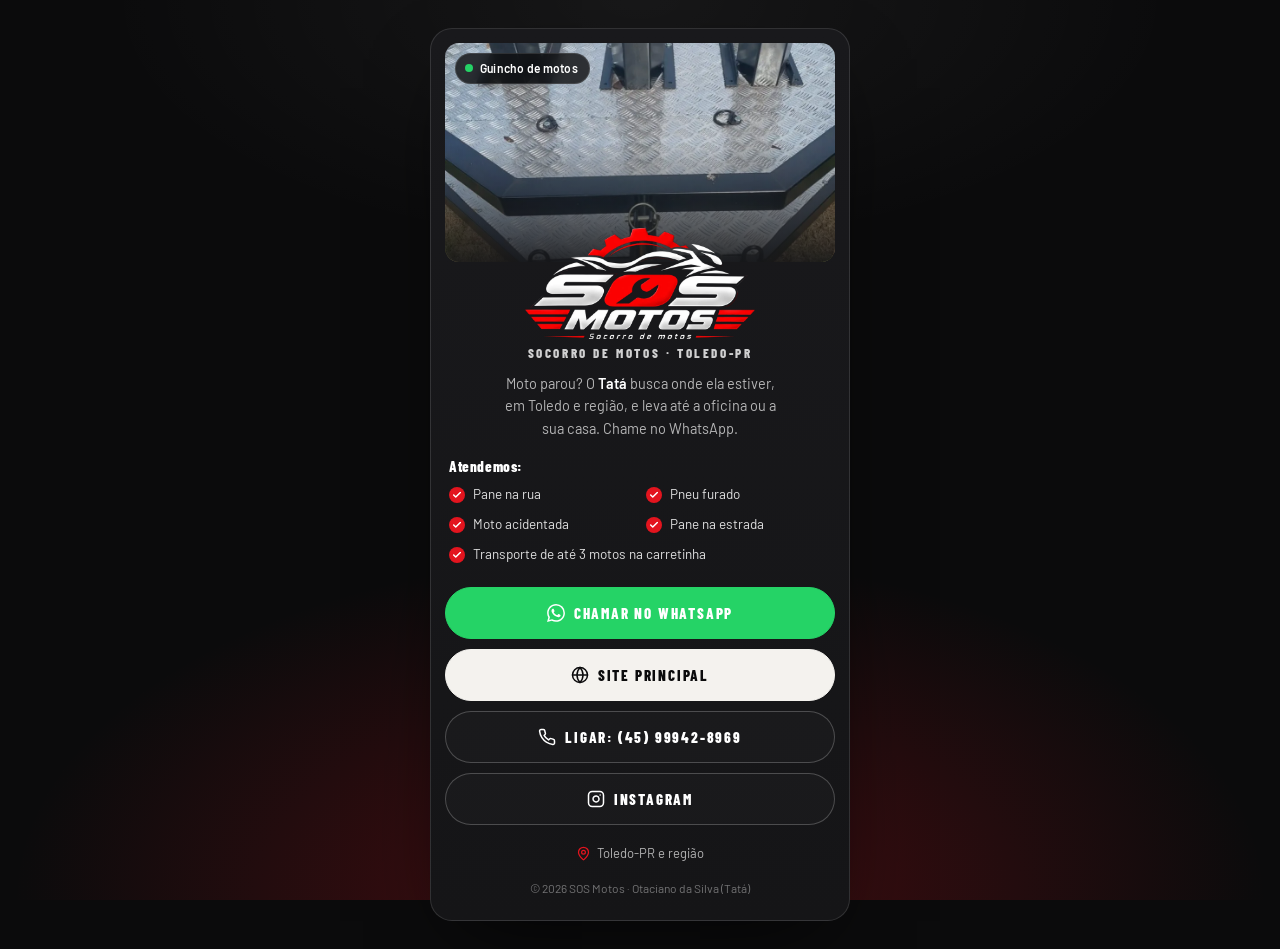
==== instagram/index.html @ 25db83f6 "Página de link na bio do Instagram (/instagram/) Co-Authored-By: Claude Opus 5.5 <noreply@anthropic." ====
<!doctype html>
<html lang="pt-BR">
<head>
<meta charset="utf-8">
<meta name="viewport" content="width=device-width, initial-scale=1, viewport-fit=cover">
<title>SOS Motos — Link na bio</title>
<meta name="description" content="Guincho e socorro de motos em Toledo-PR e região. Chame o Tatá no WhatsApp.">
<meta name="robots" content="noindex, follow">
<link rel="canonical" href="https://murilolodi.github.io/site-sos-motos/">
<meta property="og:type" content="website">
<meta property="og:locale" content="pt_BR">
<meta property="og:title" content="SOS Motos: guincho de motos em Toledo-PR">
<meta property="og:description" content="Moto parada? O Tatá busca onde ela estiver, em Toledo e região.">
<meta property="og:image" content="https://murilolodi.github.io/site-sos-motos/share-v2.jpg">
<meta property="og:image:width" content="1200">
<meta property="og:image:height" content="630">
<link rel="icon" href="../favicon.png" type="image/png">
<link rel="apple-touch-icon" href="../apple-touch-icon.png">
<meta name="theme-color" content="#0B0B0C">
<link rel="preconnect" href="https://fonts.googleapis.com">
<link rel="preconnect" href="https://fonts.gstatic.com" crossorigin>
<link href="https://fonts.googleapis.com/css2?family=Barlow+Condensed:wght@700;800&family=Barlow:wght@400;500;600&display=swap" rel="stylesheet">
<style>
  :root {
    --black: #0B0B0C; --card: #151517; --line: rgba(255,255,255,.12);
    --red: #E3141E; --light: #F4F2EE; --muted: rgba(255,255,255,.68);
    --wa: #25D366; --ease: cubic-bezier(.22,1,.36,1);
  }
  * { box-sizing: border-box; }
  html { -webkit-text-size-adjust: 100%; }
  body {
    margin: 0; min-height: 100vh; min-height: 100dvh;
    display: grid; place-items: center;
    padding: 28px 16px calc(28px + env(safe-area-inset-bottom));
    color: #fff; font: 400 15px/1.55 "Barlow", system-ui, sans-serif;
    background:
      radial-gradient(70% 55% at 50% 100%, rgba(227,20,30,.28), transparent 70%),
      radial-gradient(60% 40% at 50% 0%, rgba(255,255,255,.05), transparent 70%),
      var(--black);
    background-attachment: fixed;
  }
  .card {
    width: 100%; max-width: 420px;
    background: linear-gradient(180deg, #19191c, var(--card));
    border: 1px solid var(--line); border-radius: 22px;
    padding: 14px 14px 22px;
    box-shadow: 0 30px 80px -30px rgba(0,0,0,.8);
    opacity: 0; transform: translateY(14px);
    animation: in .7s var(--ease) .05s forwards;
  }
  @keyframes in { to { opacity: 1; transform: none; } }
  .photo { position: relative; border-radius: 14px; overflow: hidden; aspect-ratio: 16 / 9; background: #222; }
  .photo img { width: 100%; height: 100%; object-fit: cover; display: block; }
  .photo::after { content: ""; position: absolute; inset: 0; background: linear-gradient(180deg, transparent 45%, rgba(21,21,23,.9)); }
  .badge {
    position: absolute; z-index: 1; left: 10px; top: 10px;
    display: inline-flex; align-items: center; gap: 7px;
    background: rgba(11,11,12,.78); backdrop-filter: blur(6px); -webkit-backdrop-filter: blur(6px);
    border: 1px solid var(--line); border-radius: 99px;
    padding: 5px 11px 5px 9px; font-size: 12px; font-weight: 600; letter-spacing: .02em;
  }
  .badge i { width: 8px; height: 8px; border-radius: 50%; background: var(--wa); box-shadow: 0 0 0 0 rgba(37,211,102,.6); animation: ping 2s infinite; }
  @keyframes ping { 70% { box-shadow: 0 0 0 8px rgba(37,211,102,0); } 100% { box-shadow: 0 0 0 0 rgba(37,211,102,0); } }
  .logo { display: block; width: 230px; max-width: 70%; height: auto; margin: -34px auto 0; position: relative; z-index: 1; }
  .tag {
    margin: 8px 0 0; text-align: center;
    font: 800 13px/1 "Barlow Condensed", sans-serif; letter-spacing: .2em; text-transform: uppercase; color: rgba(255,255,255,.8);
  }
  .lead { margin: 12px auto 0; max-width: 34ch; text-align: center; color: var(--muted); font-size: 14.5px; }
  .lead strong { color: #fff; font-weight: 600; }
  .list-t { margin: 20px 4px 10px; font: 800 15px/1 "Barlow Condensed", sans-serif; letter-spacing: .04em; }
  ul { list-style: none; margin: 0; padding: 0 4px; display: grid; grid-template-columns: 1fr 1fr; gap: 9px 12px; }
  li { display: flex; align-items: center; gap: 8px; font-size: 13.5px; color: rgba(255,255,255,.86); }
  li svg { flex: none; width: 16px; height: 16px; padding: 3px; border-radius: 50%; background: var(--red); color: #fff; }
  li.wide { grid-column: 1 / -1; }
  .links { display: grid; gap: 10px; margin-top: 22px; }
  .btn {
    position: relative; overflow: hidden;
    display: flex; align-items: center; justify-content: center; gap: 9px;
    min-height: 52px; padding: 0 18px; border-radius: 99px;
    font: 800 15px/1 "Barlow Condensed", sans-serif; letter-spacing: .12em; text-transform: uppercase;
    text-decoration: none; color: #fff; border: 1px solid rgba(255,255,255,.22); background: rgba(255,255,255,.02);
    transition: transform .18s var(--ease), background .2s, border-color .2s;
  }
  .btn:hover { background: rgba(255,255,255,.07); border-color: rgba(255,255,255,.4); transform: translateY(-2px); }
  .btn:active { transform: scale(.98); }
  .btn svg { width: 18px; height: 18px; flex: none; }
  .btn--site { background: var(--light); color: var(--black); border-color: var(--light); }
  .btn--site:hover { background: #fff; border-color: #fff; }
  .btn--wa { background: var(--wa); border-color: var(--wa); color: #fff; }
  .btn--wa:hover { background: #1fbe5a; border-color: #1fbe5a; }
  .btn--wa::after {
    content: ""; position: absolute; inset: 0; transform: translateX(-120%);
    background: linear-gradient(100deg, transparent 30%, rgba(255,255,255,.35) 50%, transparent 70%);
    animation: shine 3.6s var(--ease) 1.2s infinite;
  }
  @keyframes shine { 0%, 55% { transform: translateX(-120%); } 85%, 100% { transform: translateX(120%); } }
  .where { margin: 18px 0 0; display: flex; justify-content: center; align-items: center; gap: 6px; color: var(--muted); font-size: 13px; text-align: center; }
  .where svg { width: 15px; height: 15px; color: var(--red); flex: none; }
  .foot { margin: 16px 0 0; text-align: center; font-size: 12px; color: rgba(255,255,255,.4); }
  .foot a { color: inherit; }
  :focus-visible { outline: 2px solid var(--red); outline-offset: 3px; }
  @media (prefers-reduced-motion: reduce) {
    .card { animation: none; opacity: 1; transform: none; }
    .badge i, .btn--wa::after { animation: none; }
  }
</style>
</head>
<body>
<main class="card">
  <div class="photo">
    <img src="../img/carretinha-900.webp" alt="Carretinha do SOS Motos para até 3 motos" width="900" height="600">
    <span class="badge"><i></i>Guincho de motos</span>
  </div>

  <img class="logo" src="../img/logo.webp" alt="SOS Motos — socorro de motos" width="362" height="174">
  <p class="tag">Socorro de motos · Toledo-PR</p>
  <p class="lead">Moto parou? O <strong>Tatá</strong> busca onde ela estiver, em Toledo e região, e leva até a oficina ou a sua casa. Chame no WhatsApp.</p>

  <p class="list-t">Atendemos:</p>
  <ul>
    <li><svg viewBox="0 0 24 24" fill="none" stroke="currentColor" stroke-width="3.5" stroke-linecap="round" stroke-linejoin="round" aria-hidden="true"><path d="M20 6 9 17l-5-5"/></svg>Pane na rua</li>
    <li><svg viewBox="0 0 24 24" fill="none" stroke="currentColor" stroke-width="3.5" stroke-linecap="round" stroke-linejoin="round" aria-hidden="true"><path d="M20 6 9 17l-5-5"/></svg>Pneu furado</li>
    <li><svg viewBox="0 0 24 24" fill="none" stroke="currentColor" stroke-width="3.5" stroke-linecap="round" stroke-linejoin="round" aria-hidden="true"><path d="M20 6 9 17l-5-5"/></svg>Moto acidentada</li>
    <li><svg viewBox="0 0 24 24" fill="none" stroke="currentColor" stroke-width="3.5" stroke-linecap="round" stroke-linejoin="round" aria-hidden="true"><path d="M20 6 9 17l-5-5"/></svg>Pane na estrada</li>
    <li class="wide"><svg viewBox="0 0 24 24" fill="none" stroke="currentColor" stroke-width="3.5" stroke-linecap="round" stroke-linejoin="round" aria-hidden="true"><path d="M20 6 9 17l-5-5"/></svg>Transporte de até 3 motos na carretinha</li>
  </ul>

  <nav class="links" aria-label="Links do SOS Motos">
    <a class="btn btn--wa" data-wa href="https://wa.me/5545999428969"><svg viewBox="0 0 24 24" fill="currentColor" aria-hidden="true"><path d="M17.472 14.382c-.297-.149-1.758-.867-2.03-.967-.273-.099-.471-.148-.67.15-.197.297-.767.966-.94 1.164-.173.199-.347.223-.644.075-.297-.15-1.255-.463-2.39-1.475-.883-.788-1.48-1.761-1.653-2.059-.173-.297-.018-.458.13-.606.134-.133.298-.347.446-.52.149-.174.198-.298.298-.497.099-.198.05-.371-.025-.52-.075-.149-.669-1.612-.916-2.207-.242-.579-.487-.5-.669-.51-.173-.008-.371-.01-.57-.01-.198 0-.52.074-.792.372-.272.297-1.04 1.016-1.04 2.479 0 1.462 1.065 2.875 1.213 3.074.149.198 2.096 3.2 5.077 4.487.709.306 1.262.489 1.694.625.712.227 1.36.195 1.871.118.571-.085 1.758-.719 2.006-1.413.248-.694.248-1.289.173-1.413-.074-.124-.272-.198-.57-.347m-5.421 7.403h-.004a9.87 9.87 0 01-5.031-1.378l-.361-.214-3.741.982.998-3.648-.235-.374a9.86 9.86 0 01-1.51-5.26c.001-5.45 4.436-9.884 9.888-9.884 2.64 0 5.122 1.03 6.988 2.898a9.825 9.825 0 012.893 6.994c-.003 5.45-4.437 9.884-9.885 9.884m8.413-18.297A11.815 11.815 0 0012.05 0C5.495 0 .16 5.335.157 11.892c0 2.096.547 4.142 1.588 5.945L.057 24l6.305-1.654a11.882 11.882 0 005.683 1.448h.005c6.554 0 11.89-5.335 11.893-11.893a11.821 11.821 0 00-3.48-8.413Z"/></svg>Chamar no WhatsApp</a>
    <a class="btn btn--site" href="../"><svg viewBox="0 0 24 24" fill="none" stroke="currentColor" stroke-width="2" stroke-linecap="round" stroke-linejoin="round" aria-hidden="true"><circle cx="12" cy="12" r="10"/><path d="M12 2a14.5 14.5 0 0 0 0 20 14.5 14.5 0 0 0 0-20"/><path d="M2 12h20"/></svg>Site principal</a>
    <a class="btn" data-tel href="tel:+5545999428969"><svg viewBox="0 0 24 24" fill="none" stroke="currentColor" stroke-width="2" stroke-linecap="round" stroke-linejoin="round" aria-hidden="true"><path d="M22 16.92v3a2 2 0 0 1-2.18 2 19.79 19.79 0 0 1-8.63-3.07 19.5 19.5 0 0 1-6-6 19.79 19.79 0 0 1-3.07-8.67A2 2 0 0 1 4.11 2h3a2 2 0 0 1 2 1.72 12.84 12.84 0 0 0 .7 2.81 2 2 0 0 1-.45 2.11L8.09 9.91a16 16 0 0 0 6 6l1.27-1.27a2 2 0 0 1 2.11-.45 12.84 12.84 0 0 0 2.81.7A2 2 0 0 1 22 16.92z"/></svg>Ligar: (45) 99942-8969</a>
    <a class="btn" data-ig href="https://www.instagram.com/" target="_blank" rel="noopener"><svg viewBox="0 0 24 24" fill="none" stroke="currentColor" stroke-width="2" stroke-linecap="round" stroke-linejoin="round" aria-hidden="true"><rect x="2" y="2" width="20" height="20" rx="5"/><path d="M16 11.37A4 4 0 1 1 12.63 8 4 4 0 0 1 16 11.37z"/><path d="M17.5 6.5h.01"/></svg>Instagram</a>
  </nav>

  <p class="where"><svg viewBox="0 0 24 24" fill="none" stroke="currentColor" stroke-width="2" stroke-linecap="round" stroke-linejoin="round" aria-hidden="true"><path d="M20 10c0 4.993-5.539 10.193-7.399 11.799a1 1 0 0 1-1.202 0C9.539 20.193 4 14.993 4 10a8 8 0 0 1 16 0"/><circle cx="12" cy="10" r="3"/></svg>Toledo-PR e região</p>
  <p class="foot">© 2026 SOS Motos · Otaciano da Silva (Tatá)</p>
</main>

<script>
  // Contatos: troque só aqui.
  const WHATSAPP = '5545999428969';
  const TELEFONE = '+5545999428969';
  const INSTAGRAM = ''; // só o usuário, sem @ (ex.: sosmotostoledo)
  const MENSAGEM = 'Olá, Tatá! Vim pelo Instagram. Preciso de guincho para minha moto. Minha localização:';

  document.querySelectorAll('[data-wa]').forEach((a) => {
    a.href = `https://wa.me/${WHATSAPP}?text=${encodeURIComponent(MENSAGEM)}`;
    a.target = '_blank'; a.rel = 'noopener';
  });
  document.querySelectorAll('[data-tel]').forEach((a) => { a.href = `tel:${TELEFONE}`; });
  document.querySelectorAll('[data-ig]').forEach((a) => {
    if (INSTAGRAM) a.href = `https://www.instagram.com/${INSTAGRAM}/`;
  });
</script>
</body>
</html>
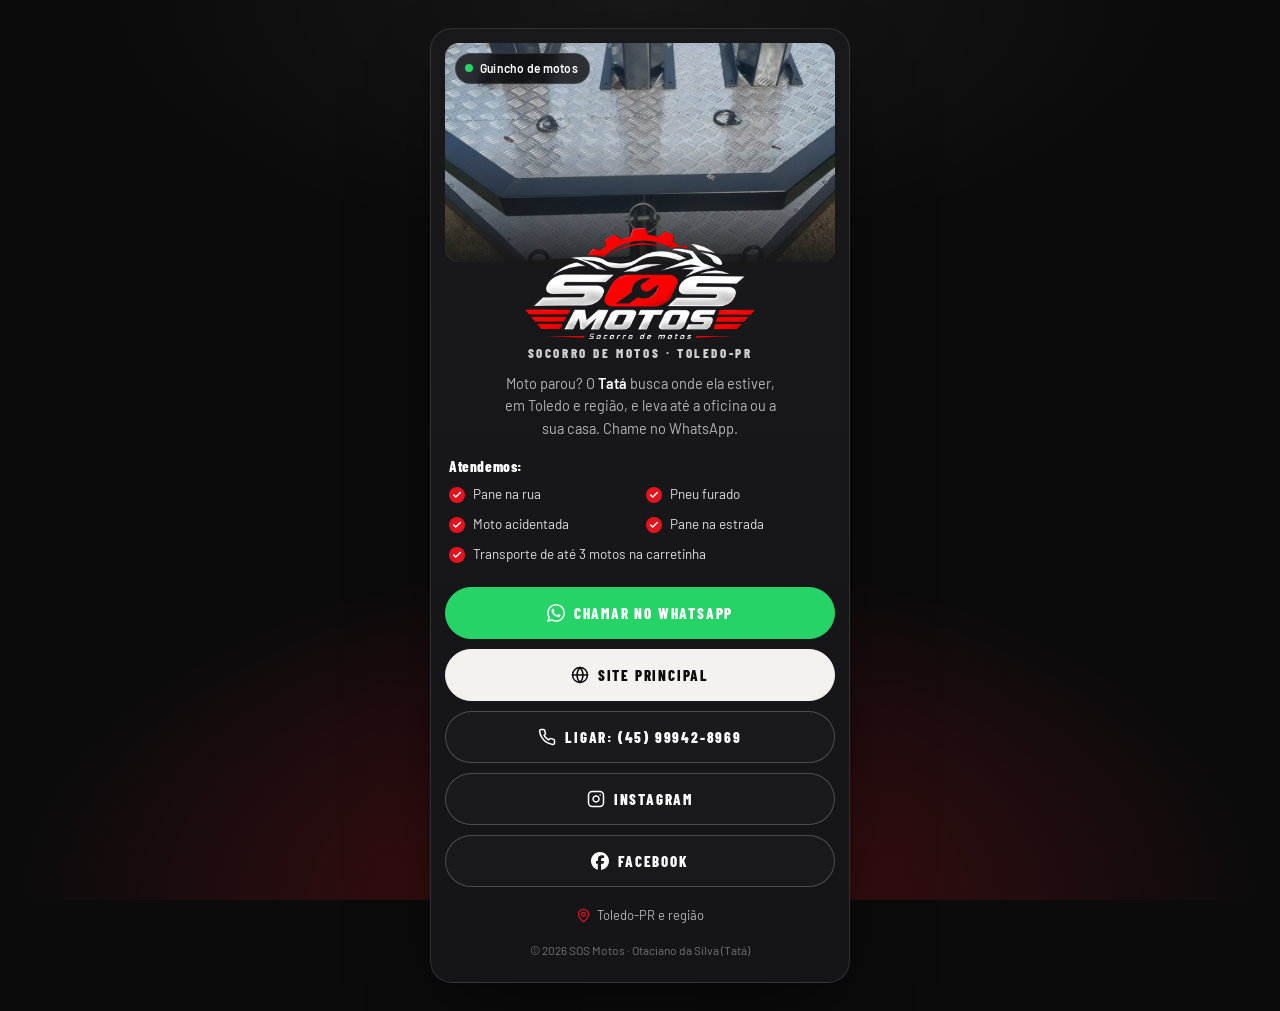
==== commit df877387: "Facebook na página da bio, no rodapé e nos dados do Google Co-Authored-By: Claude Opus 5.5 <noreply@" ====
--- a/instagram/index.html
+++ b/instagram/index.html
@@ -131,6 +131,7 @@
     <a class="btn btn--site" href="../"><svg viewBox="0 0 24 24" fill="none" stroke="currentColor" stroke-width="2" stroke-linecap="round" stroke-linejoin="round" aria-hidden="true"><circle cx="12" cy="12" r="10"/><path d="M12 2a14.5 14.5 0 0 0 0 20 14.5 14.5 0 0 0 0-20"/><path d="M2 12h20"/></svg>Site principal</a>
     <a class="btn" data-tel href="tel:+5545999428969"><svg viewBox="0 0 24 24" fill="none" stroke="currentColor" stroke-width="2" stroke-linecap="round" stroke-linejoin="round" aria-hidden="true"><path d="M22 16.92v3a2 2 0 0 1-2.18 2 19.79 19.79 0 0 1-8.63-3.07 19.5 19.5 0 0 1-6-6 19.79 19.79 0 0 1-3.07-8.67A2 2 0 0 1 4.11 2h3a2 2 0 0 1 2 1.72 12.84 12.84 0 0 0 .7 2.81 2 2 0 0 1-.45 2.11L8.09 9.91a16 16 0 0 0 6 6l1.27-1.27a2 2 0 0 1 2.11-.45 12.84 12.84 0 0 0 2.81.7A2 2 0 0 1 22 16.92z"/></svg>Ligar: (45) 99942-8969</a>
     <a class="btn" data-ig href="https://www.instagram.com/" target="_blank" rel="noopener"><svg viewBox="0 0 24 24" fill="none" stroke="currentColor" stroke-width="2" stroke-linecap="round" stroke-linejoin="round" aria-hidden="true"><rect x="2" y="2" width="20" height="20" rx="5"/><path d="M16 11.37A4 4 0 1 1 12.63 8 4 4 0 0 1 16 11.37z"/><path d="M17.5 6.5h.01"/></svg>Instagram</a>
+    <a class="btn" href="https://www.facebook.com/share/1fqPfXB3DM/" target="_blank" rel="noopener"><svg viewBox="0 0 24 24" fill="currentColor" aria-hidden="true"><path d="M9.101 23.691v-7.98H6.627v-3.667h2.474v-1.58c0-4.085 1.848-5.978 5.858-5.978.401 0 .955.042 1.468.103a8.68 8.68 0 0 1 1.141.195v3.325a8.623 8.623 0 0 0-.653-.036 26.805 26.805 0 0 0-.733-.009c-.707 0-1.259.096-1.675.309a1.686 1.686 0 0 0-.679.622c-.258.42-.374.995-.374 1.752v1.297h3.919l-.386 2.103-.287 1.564h-3.246v8.245C19.396 23.238 24 18.179 24 12.044c0-6.627-5.373-12-12-12s-12 5.373-12 12c0 5.628 3.874 10.35 9.101 11.647Z"/></svg>Facebook</a>
   </nav>
 
   <p class="where"><svg viewBox="0 0 24 24" fill="none" stroke="currentColor" stroke-width="2" stroke-linecap="round" stroke-linejoin="round" aria-hidden="true"><path d="M20 10c0 4.993-5.539 10.193-7.399 11.799a1 1 0 0 1-1.202 0C9.539 20.193 4 14.993 4 10a8 8 0 0 1 16 0"/><circle cx="12" cy="10" r="3"/></svg>Toledo-PR e região</p>
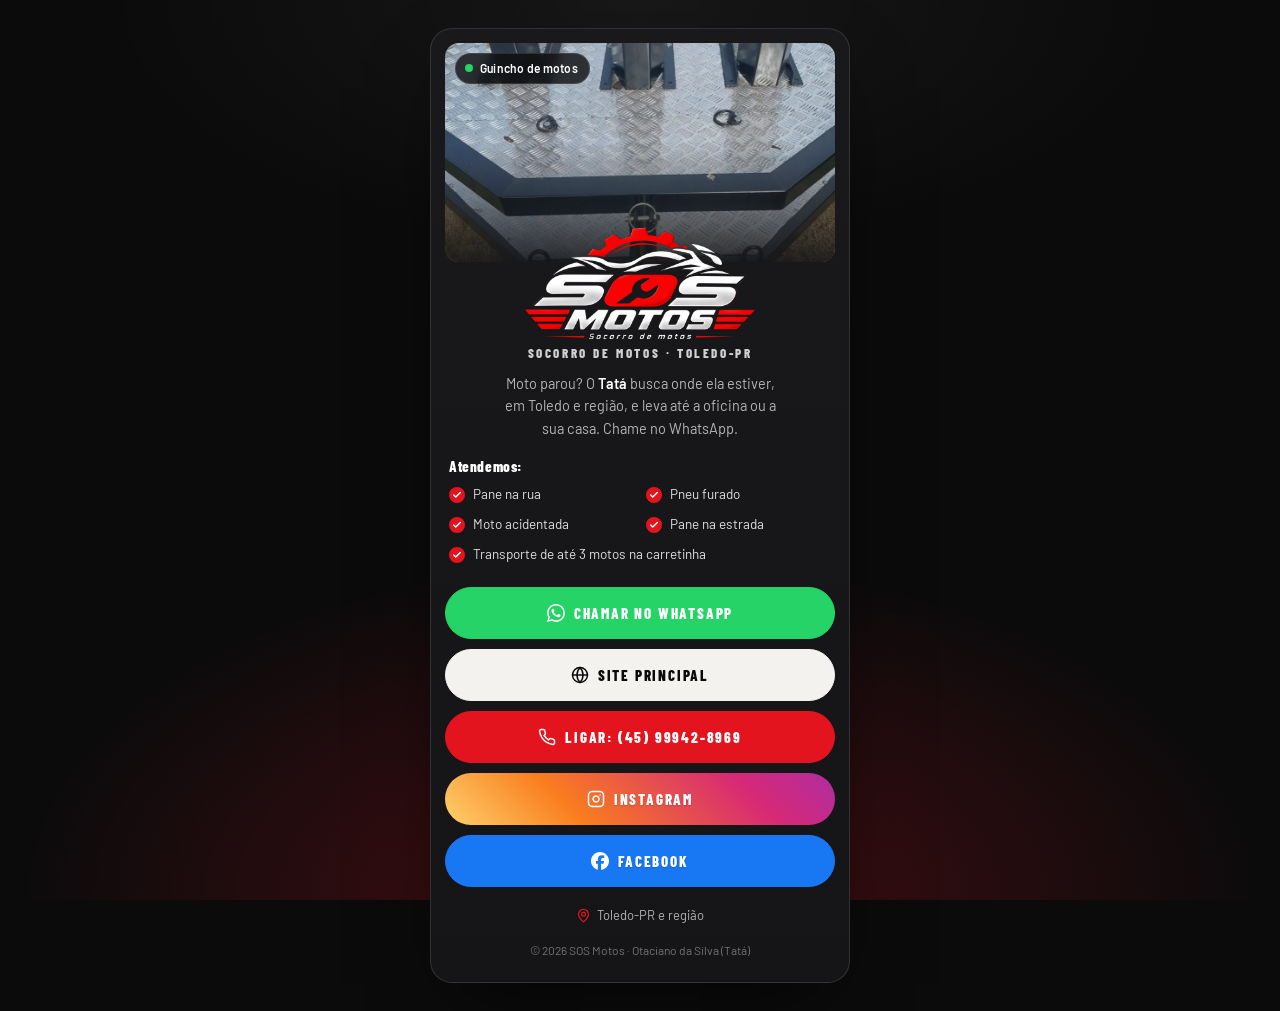
==== commit 9827e840: "Botões da bio com as cores de cada rede Co-Authored-By: Claude Opus 5.5 <noreply@anthropic.com>" ====
--- a/instagram/index.html
+++ b/instagram/index.html
@@ -89,6 +89,13 @@
   .btn--site:hover { background: #fff; border-color: #fff; }
   .btn--wa { background: var(--wa); border-color: var(--wa); color: #fff; }
   .btn--wa:hover { background: #1fbe5a; border-color: #1fbe5a; }
+  .btn--ig { border: 0; background: linear-gradient(45deg, #FEDA75 0%, #FA7E1E 22%, #D62976 50%, #962FBF 75%, #4F5BD5 100%); background-size: 160% 160%; background-position: 0% 50%; transition: transform .18s var(--ease), background-position .5s var(--ease), filter .2s; }
+  .btn--ig:hover { background: linear-gradient(45deg, #FEDA75 0%, #FA7E1E 22%, #D62976 50%, #962FBF 75%, #4F5BD5 100%); background-size: 160% 160%; background-position: 100% 50%; filter: brightness(1.06); }
+  .btn--tel { background: var(--red); border-color: var(--red); }
+  .btn--tel:hover { background: #c81019; border-color: #c81019; }
+  .btn--fb { background: #1877F2; border-color: #1877F2; }
+  .btn--fb:hover { background: #166FE5; border-color: #166FE5; }
+  .btn--ig, .btn--fb { text-shadow: 0 1px 2px rgba(0,0,0,.18); }
   .btn--wa::after {
     content: ""; position: absolute; inset: 0; transform: translateX(-120%);
     background: linear-gradient(100deg, transparent 30%, rgba(255,255,255,.35) 50%, transparent 70%);
@@ -129,9 +136,9 @@
   <nav class="links" aria-label="Links do SOS Motos">
     <a class="btn btn--wa" data-wa href="https://wa.me/5545999428969"><svg viewBox="0 0 24 24" fill="currentColor" aria-hidden="true"><path d="M17.472 14.382c-.297-.149-1.758-.867-2.03-.967-.273-.099-.471-.148-.67.15-.197.297-.767.966-.94 1.164-.173.199-.347.223-.644.075-.297-.15-1.255-.463-2.39-1.475-.883-.788-1.48-1.761-1.653-2.059-.173-.297-.018-.458.13-.606.134-.133.298-.347.446-.52.149-.174.198-.298.298-.497.099-.198.05-.371-.025-.52-.075-.149-.669-1.612-.916-2.207-.242-.579-.487-.5-.669-.51-.173-.008-.371-.01-.57-.01-.198 0-.52.074-.792.372-.272.297-1.04 1.016-1.04 2.479 0 1.462 1.065 2.875 1.213 3.074.149.198 2.096 3.2 5.077 4.487.709.306 1.262.489 1.694.625.712.227 1.36.195 1.871.118.571-.085 1.758-.719 2.006-1.413.248-.694.248-1.289.173-1.413-.074-.124-.272-.198-.57-.347m-5.421 7.403h-.004a9.87 9.87 0 01-5.031-1.378l-.361-.214-3.741.982.998-3.648-.235-.374a9.86 9.86 0 01-1.51-5.26c.001-5.45 4.436-9.884 9.888-9.884 2.64 0 5.122 1.03 6.988 2.898a9.825 9.825 0 012.893 6.994c-.003 5.45-4.437 9.884-9.885 9.884m8.413-18.297A11.815 11.815 0 0012.05 0C5.495 0 .16 5.335.157 11.892c0 2.096.547 4.142 1.588 5.945L.057 24l6.305-1.654a11.882 11.882 0 005.683 1.448h.005c6.554 0 11.89-5.335 11.893-11.893a11.821 11.821 0 00-3.48-8.413Z"/></svg>Chamar no WhatsApp</a>
     <a class="btn btn--site" href="../"><svg viewBox="0 0 24 24" fill="none" stroke="currentColor" stroke-width="2" stroke-linecap="round" stroke-linejoin="round" aria-hidden="true"><circle cx="12" cy="12" r="10"/><path d="M12 2a14.5 14.5 0 0 0 0 20 14.5 14.5 0 0 0 0-20"/><path d="M2 12h20"/></svg>Site principal</a>
-    <a class="btn" data-tel href="tel:+5545999428969"><svg viewBox="0 0 24 24" fill="none" stroke="currentColor" stroke-width="2" stroke-linecap="round" stroke-linejoin="round" aria-hidden="true"><path d="M22 16.92v3a2 2 0 0 1-2.18 2 19.79 19.79 0 0 1-8.63-3.07 19.5 19.5 0 0 1-6-6 19.79 19.79 0 0 1-3.07-8.67A2 2 0 0 1 4.11 2h3a2 2 0 0 1 2 1.72 12.84 12.84 0 0 0 .7 2.81 2 2 0 0 1-.45 2.11L8.09 9.91a16 16 0 0 0 6 6l1.27-1.27a2 2 0 0 1 2.11-.45 12.84 12.84 0 0 0 2.81.7A2 2 0 0 1 22 16.92z"/></svg>Ligar: (45) 99942-8969</a>
-    <a class="btn" data-ig href="https://www.instagram.com/" target="_blank" rel="noopener"><svg viewBox="0 0 24 24" fill="none" stroke="currentColor" stroke-width="2" stroke-linecap="round" stroke-linejoin="round" aria-hidden="true"><rect x="2" y="2" width="20" height="20" rx="5"/><path d="M16 11.37A4 4 0 1 1 12.63 8 4 4 0 0 1 16 11.37z"/><path d="M17.5 6.5h.01"/></svg>Instagram</a>
-    <a class="btn" href="https://www.facebook.com/share/1fqPfXB3DM/" target="_blank" rel="noopener"><svg viewBox="0 0 24 24" fill="currentColor" aria-hidden="true"><path d="M9.101 23.691v-7.98H6.627v-3.667h2.474v-1.58c0-4.085 1.848-5.978 5.858-5.978.401 0 .955.042 1.468.103a8.68 8.68 0 0 1 1.141.195v3.325a8.623 8.623 0 0 0-.653-.036 26.805 26.805 0 0 0-.733-.009c-.707 0-1.259.096-1.675.309a1.686 1.686 0 0 0-.679.622c-.258.42-.374.995-.374 1.752v1.297h3.919l-.386 2.103-.287 1.564h-3.246v8.245C19.396 23.238 24 18.179 24 12.044c0-6.627-5.373-12-12-12s-12 5.373-12 12c0 5.628 3.874 10.35 9.101 11.647Z"/></svg>Facebook</a>
+    <a class="btn btn--tel" data-tel href="tel:+5545999428969"><svg viewBox="0 0 24 24" fill="none" stroke="currentColor" stroke-width="2" stroke-linecap="round" stroke-linejoin="round" aria-hidden="true"><path d="M22 16.92v3a2 2 0 0 1-2.18 2 19.79 19.79 0 0 1-8.63-3.07 19.5 19.5 0 0 1-6-6 19.79 19.79 0 0 1-3.07-8.67A2 2 0 0 1 4.11 2h3a2 2 0 0 1 2 1.72 12.84 12.84 0 0 0 .7 2.81 2 2 0 0 1-.45 2.11L8.09 9.91a16 16 0 0 0 6 6l1.27-1.27a2 2 0 0 1 2.11-.45 12.84 12.84 0 0 0 2.81.7A2 2 0 0 1 22 16.92z"/></svg>Ligar: (45) 99942-8969</a>
+    <a class="btn btn--ig" data-ig href="https://www.instagram.com/" target="_blank" rel="noopener"><svg viewBox="0 0 24 24" fill="none" stroke="currentColor" stroke-width="2" stroke-linecap="round" stroke-linejoin="round" aria-hidden="true"><rect x="2" y="2" width="20" height="20" rx="5"/><path d="M16 11.37A4 4 0 1 1 12.63 8 4 4 0 0 1 16 11.37z"/><path d="M17.5 6.5h.01"/></svg>Instagram</a>
+    <a class="btn btn--fb" href="https://www.facebook.com/share/1fqPfXB3DM/" target="_blank" rel="noopener"><svg viewBox="0 0 24 24" fill="currentColor" aria-hidden="true"><path d="M9.101 23.691v-7.98H6.627v-3.667h2.474v-1.58c0-4.085 1.848-5.978 5.858-5.978.401 0 .955.042 1.468.103a8.68 8.68 0 0 1 1.141.195v3.325a8.623 8.623 0 0 0-.653-.036 26.805 26.805 0 0 0-.733-.009c-.707 0-1.259.096-1.675.309a1.686 1.686 0 0 0-.679.622c-.258.42-.374.995-.374 1.752v1.297h3.919l-.386 2.103-.287 1.564h-3.246v8.245C19.396 23.238 24 18.179 24 12.044c0-6.627-5.373-12-12-12s-12 5.373-12 12c0 5.628 3.874 10.35 9.101 11.647Z"/></svg>Facebook</a>
   </nav>
 
   <p class="where"><svg viewBox="0 0 24 24" fill="none" stroke="currentColor" stroke-width="2" stroke-linecap="round" stroke-linejoin="round" aria-hidden="true"><path d="M20 10c0 4.993-5.539 10.193-7.399 11.799a1 1 0 0 1-1.202 0C9.539 20.193 4 14.993 4 10a8 8 0 0 1 16 0"/><circle cx="12" cy="10" r="3"/></svg>Toledo-PR e região</p>
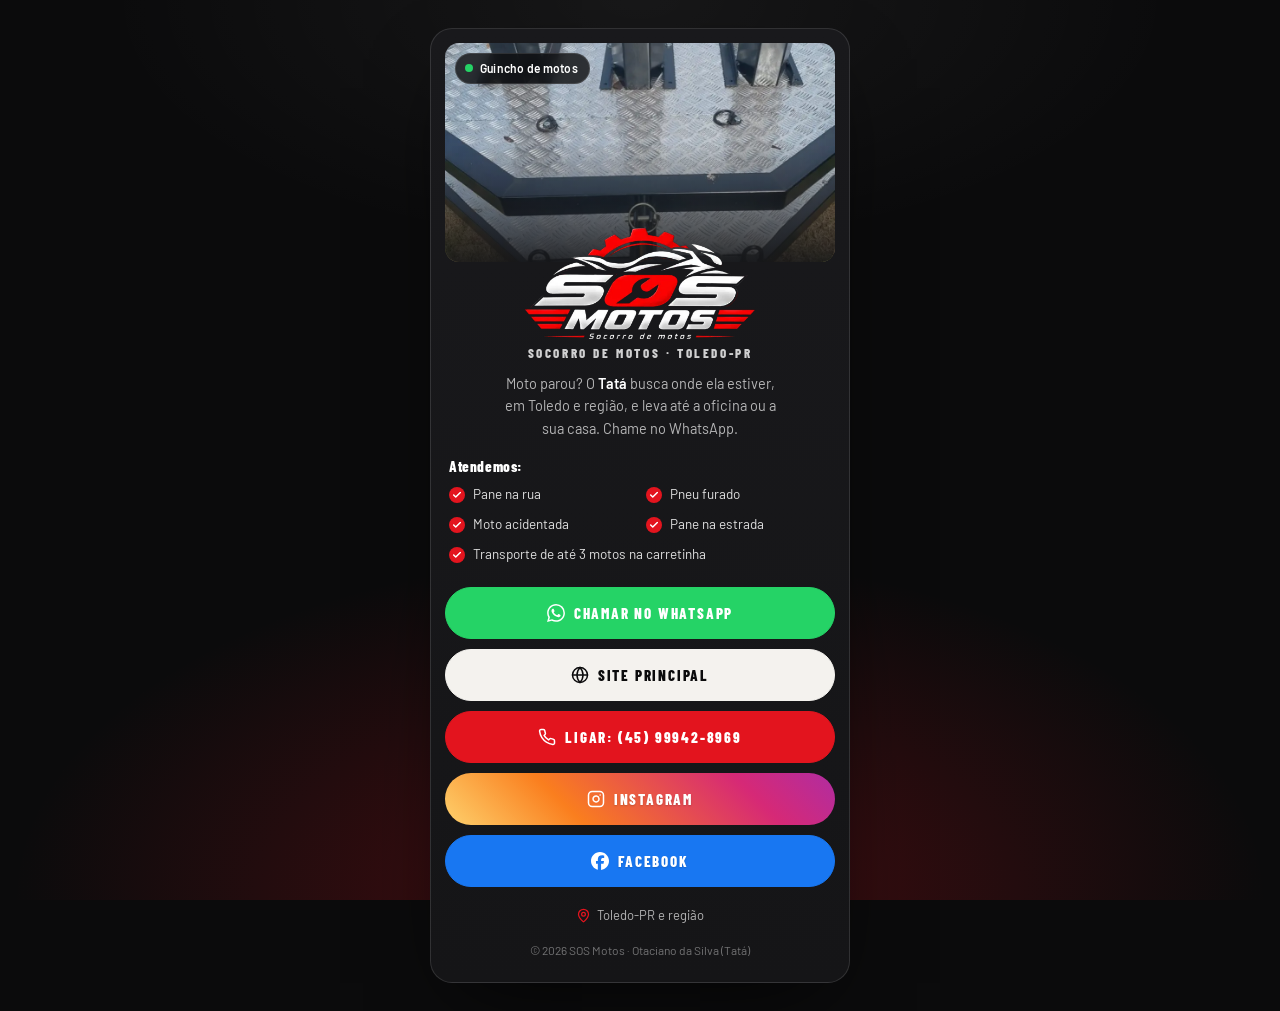
==== commit 73554e2f: "Domínio sosmotostoledo.com.br em todas as URLs e configuração da Vercel Co-Authored-By: Claude Opus " ====
--- a/instagram/index.html
+++ b/instagram/index.html
@@ -6,12 +6,12 @@
 <title>SOS Motos — Link na bio</title>
 <meta name="description" content="Guincho e socorro de motos em Toledo-PR e região. Chame o Tatá no WhatsApp.">
 <meta name="robots" content="noindex, follow">
-<link rel="canonical" href="https://murilolodi.github.io/site-sos-motos/">
+<link rel="canonical" href="https://sosmotostoledo.com.br/">
 <meta property="og:type" content="website">
 <meta property="og:locale" content="pt_BR">
 <meta property="og:title" content="SOS Motos: guincho de motos em Toledo-PR">
 <meta property="og:description" content="Moto parada? O Tatá busca onde ela estiver, em Toledo e região.">
-<meta property="og:image" content="https://murilolodi.github.io/site-sos-motos/share-v2.jpg">
+<meta property="og:image" content="https://sosmotostoledo.com.br/share-v2.jpg">
 <meta property="og:image:width" content="1200">
 <meta property="og:image:height" content="630">
 <link rel="icon" href="../favicon.png" type="image/png">
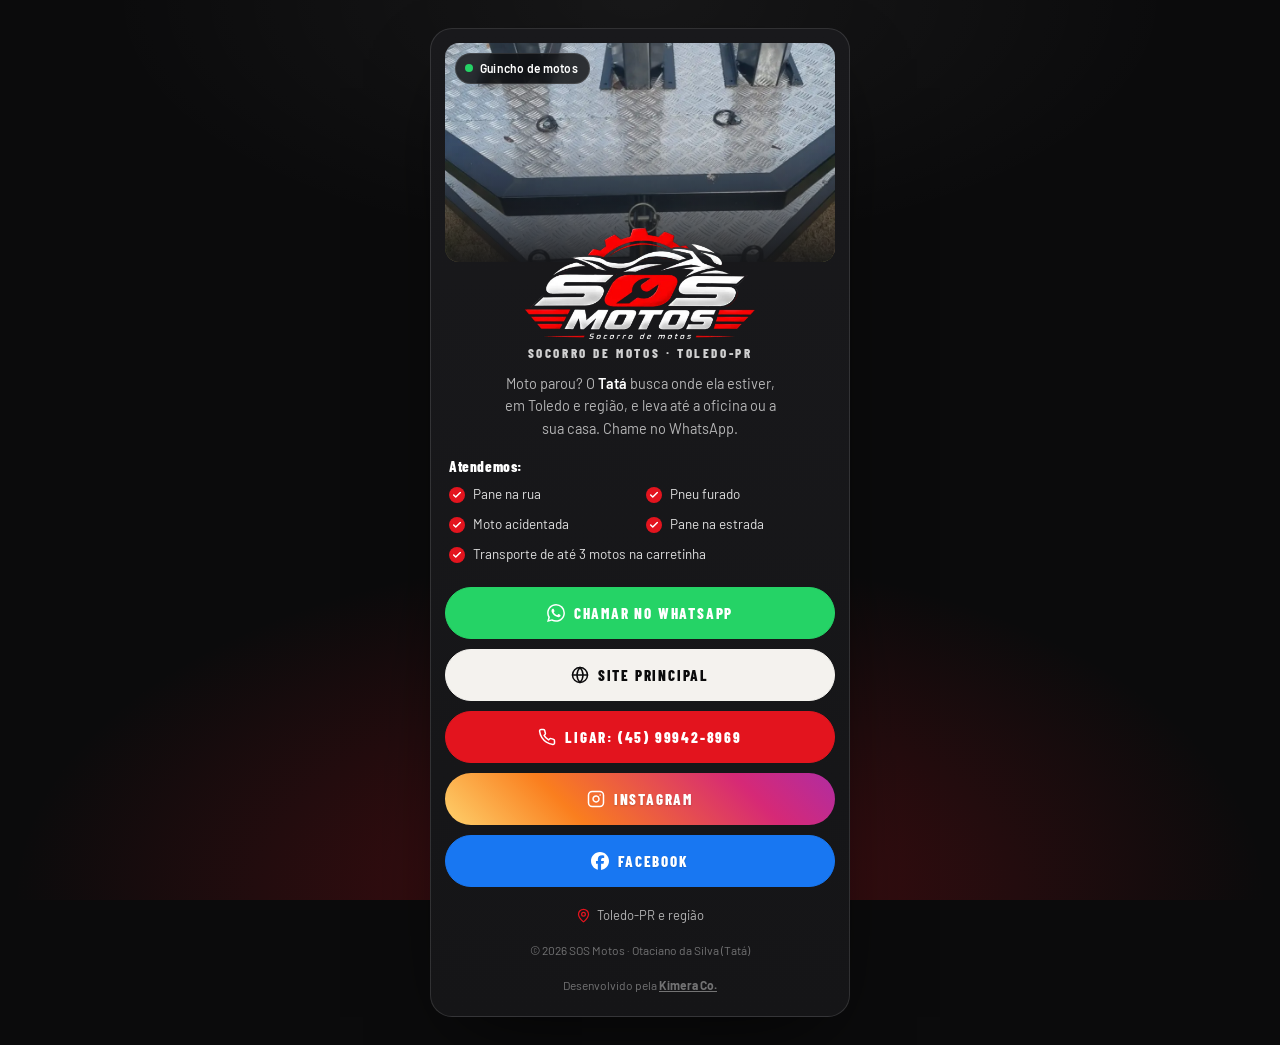
==== commit 09361c33: "Crédito 'Desenvolvido pela Kimera Co.' no rodapé com link para kimeraco.com.br Co-Authored-By: Claud" ====
--- a/instagram/index.html
+++ b/instagram/index.html
@@ -143,6 +143,7 @@
 
   <p class="where"><svg viewBox="0 0 24 24" fill="none" stroke="currentColor" stroke-width="2" stroke-linecap="round" stroke-linejoin="round" aria-hidden="true"><path d="M20 10c0 4.993-5.539 10.193-7.399 11.799a1 1 0 0 1-1.202 0C9.539 20.193 4 14.993 4 10a8 8 0 0 1 16 0"/><circle cx="12" cy="10" r="3"/></svg>Toledo-PR e região</p>
   <p class="foot">© 2026 SOS Motos · Otaciano da Silva (Tatá)</p>
+  <p class="foot">Desenvolvido pela <a href="https://kimeraco.com.br/" target="_blank" rel="noopener"><strong>Kimera Co.</strong></a></p>
 </main>
 
 <script>
